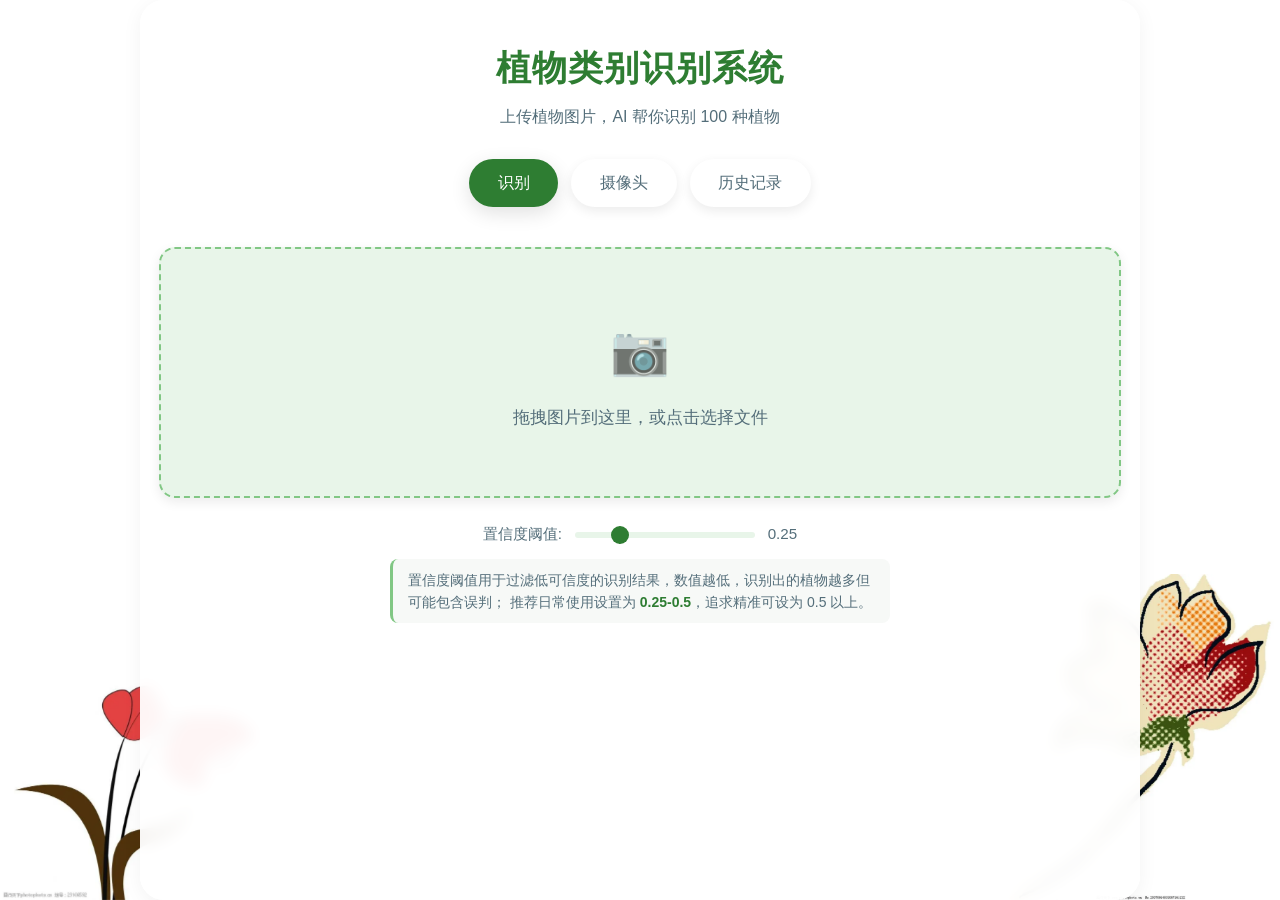
==== static/index.html @ 53c2b1ef "Add files via upload" ====
<!DOCTYPE html>
<html lang="zh-CN">
<head>
    <meta charset="UTF-8">
    <meta name="viewport" content="width=device-width, initial-scale=1.0">
    <title>植物类别识别系统</title>
    <link rel="stylesheet" href="/static/style.css">
</head>
<body>
<div class="container">
    <header>
        <h1>植物类别识别系统</h1>
        <p>上传植物图片，AI 帮你识别 100 种植物</p>
        <nav class="nav-tabs">
            <a href="#" class="tab active" data-tab="detect">识别</a>
            <a href="#" class="tab" data-tab="camera">摄像头</a>
            <a href="#" class="tab" data-tab="history">历史记录</a>
        </nav>
    </header>

    <main>
        <!-- 识别页 -->
        <div id="detectTab" class="tab-content">
            <div class="upload-section">
                <div id="dropZone" class="drop-zone">
                    <p>拖拽图片到这里，或点击选择文件</p>
                    <input type="file" id="fileInput" accept="image/*" hidden>
                </div>
                <div class="controls">
                    <label>
                        置信度阈值:
                        <input type="range" id="confSlider" min="0.05" max="0.95" step="0.05" value="0.25">
                        <span id="confValue">0.25</span>
                    </label>
                    <!-- 固定显示的置信度说明 -->
                    <p class="conf-note">
                        置信度阈值用于过滤低可信度的识别结果，数值越低，识别出的植物越多但可能包含误判；
                        推荐日常使用设置为 <strong>0.25-0.5</strong>，追求精准可设为 0.5 以上。
                    </p>
                </div>
            </div>

            <div id="resultSection" class="result-section" style="display:none;">
                <div class="image-container">
                    <img id="originalImage" class="preview-image" alt="原始图片">
                    <img id="annotatedImage" class="preview-image" alt="检测结果">
                </div>
                <div id="resultsList" class="results-list"></div>
            </div>
        </div>

        <!-- 摄像头页 -->
        <div id="cameraTab" class="tab-content" style="display:none;">
            <div class="camera-section">
                <div class="camera-view">
                    <video id="cameraVideo" autoplay playsinline></video>
                    <canvas id="cameraCanvas"></canvas>
                    <div class="camera-overlay" id="cameraOverlay"></div>
                </div>
                <div class="camera-controls">
                    <button id="cameraToggle" class="btn-primary">开启摄像头</button>
                    <label>
                        识别间隔:
                        <select id="cameraInterval">
                            <option value="1000">1 秒</option>
                            <option value="2000" selected>2 秒</option>
                            <option value="3000">3 秒</option>
                            <option value="5000">5 秒</option>
                        </select>
                    </label>
                </div>
                <div id="cameraResults" class="camera-results"></div>
            </div>
        </div>

        <!-- 历史记录页 -->
        <div id="historyTab" class="tab-content" style="display:none;">
            <div id="historyList" class="history-list"></div>
            <div id="pagination" class="pagination"></div>
        </div>
    </main>
</div>

<script src="/static/script.js"></script>
</body>
</html>
---- static/style.css ----
/* 全局重置与基础样式优化 */
* {
    margin: 0;
    padding: 0;
    box-sizing: border-box;
}

:root {
    /* 植物主题配色变量 */
    --primary: #2E7D32;
    --primary-light: #81C784;
    --primary-ultra-light: #E8F5E9;
    --secondary: #4CAF50;
    --warning: #FF9800;
    --danger: #F44336;
    --text-dark: #263238;
    --text-gray: #546E7A;
    --text-light: #90A4AE;
    --white: #FFFFFF;
    --shadow-light: 0 4px 12px rgba(0, 0, 0, 0.08);
    --shadow-medium: 0 6px 20px rgba(0, 0, 0, 0.12);
    --radius: 16px;
    --radius-sm: 8px;
    --transition: all 0.3s cubic-bezier(0.4, 0, 0.2, 1);
}

/* 核心：左右卡通植物装饰（使用你本地的PNG图片） */
body::before,
body::after {
    content: "";
    position: fixed;
    bottom: 0;
    z-index: -1;
    pointer-events: none;
    width: 280px;
    height: 400px;
    background-size: contain;
    background-repeat: no-repeat;
}

/* 左侧图片 - 你的本地PNG */
body::before {
    left: 0;
    background-image: url("/static/images/left-flower.png");
    background-position: left bottom;
}

/* 右侧图片 - 你的本地PNG */
body::after {
    right: 0;
    background-image: url("/static/images/right-flower.png");
    background-position: right bottom;
}

body {
    font-family: -apple-system, BlinkMacSystemFont, "Segoe UI", Roboto, "PingFang SC", "Hiragino Sans GB", sans-serif;
    color: var(--text-dark);
    min-height: 100vh;
    line-height: 1.6;
    background: #ffffff;
    overflow-x: hidden;
}

.container {
    max-width: 1000px;
    margin: 0 auto;
    padding: 2.5rem 1.2rem;
    background: rgba(255,255,255,0.95);
    border-radius: 24px;
    box-shadow: 0 4px 20px rgba(0,0,0,0.05);
    backdrop-filter: blur(8px);
    min-height: 100vh;
    position: relative;
    z-index: 1;
}

/* 头部样式美化 */
header {
    text-align: center;
    margin-bottom: 2.5rem;
}

header h1 {
    font-size: 2.2rem;
    font-weight: 700;
    color: var(--primary);
    margin-bottom: 0.5rem;
    letter-spacing: 1px;
}

header p {
    color: var(--text-gray);
    font-size: 1rem;
    margin-bottom: 1.8rem;
    max-width: 600px;
    margin-left: auto;
    margin-right: auto;
}

/* 导航标签美化 */
.nav-tabs {
    display: flex;
    justify-content: center;
    gap: 0.8rem;
    flex-wrap: wrap;
}

.nav-tabs .tab {
    padding: 0.7rem 1.8rem;
    border-radius: 50px;
    text-decoration: none;
    color: var(--text-gray);
    font-size: 1rem;
    font-weight: 500;
    transition: var(--transition);
    background: var(--white);
    box-shadow: var(--shadow-light);
}

.nav-tabs .tab:hover {
    background: var(--primary-ultra-light);
    color: var(--primary);
    transform: translateY(-2px);
}

.nav-tabs .tab.active {
    background: var(--primary);
    color: var(--white);
    box-shadow: var(--shadow-medium);
}

/* 上传区域美化 */
.drop-zone {
    border: 2px dashed var(--primary-light);
    border-radius: var(--radius);
    padding: 4rem 2rem;
    text-align: center;
    cursor: pointer;
    transition: var(--transition);
    background: #e8f5e9;
    box-shadow: var(--shadow-light);
    position: relative;
}

/* 上传图标伪元素 */
.drop-zone::before {
    content: "📷";
    font-size: 3rem;
    display: block;
    margin-bottom: 1rem;
    opacity: 0.6;
}

.drop-zone:hover,
.drop-zone.dragover {
    border-color: var(--primary);
    background: var(--primary-ultra-light);
    transform: translateY(-3px);
    box-shadow: var(--shadow-medium);
}

.drop-zone p {
    font-size: 1.05rem;
    color: var(--text-gray);
}

.controls {
    margin-top: 1.5rem;
    text-align: center;
}

.controls label {
    display: flex;
    align-items: center;
    justify-content: center;
    gap: 0.8rem;
    font-size: 0.95rem;
    color: var(--text-gray);
    font-weight: 500;
}

/* 滑块样式美化 */
.controls input[type="range"] {
    width: 180px;
    height: 6px;
    -webkit-appearance: none;
    background: var(--primary-ultra-light);
    border-radius: 3px;
    outline: none;
}

.controls input[type="range"]::-webkit-slider-thumb {
    -webkit-appearance: none;
    width: 18px;
    height: 18px;
    border-radius: 50%;
    background: var(--primary);
    cursor: pointer;
    transition: var(--transition);
}

.controls input[type="range"]::-webkit-slider-thumb:hover {
    transform: scale(1.2);
}

/* 核心：置信度说明文字 */
.conf-note {
    margin: 12px auto 0 !important;
    font-size: 14px !important;
    color: #546E7A !important;
    line-height: 1.6 !important;
    max-width: 500px !important;
    padding: 10px 15px !important;
    background: #f7f9f7 !important;
    border-radius: 8px !important;
    border-left: 3px solid #81C784 !important;
    text-align: left !important;
    display: block !important;
    visibility: visible !important;
}
.conf-note strong {
    color: #2E7D32 !important;
    font-weight: 600 !important;
}

/* 图片预览与结果区域 */
.image-container {
    display: grid;
    grid-template-columns: 1fr 1fr;
    gap: 1.5rem;
    margin-bottom: 2rem;
}

.preview-image {
    width: 100%;
    border-radius: var(--radius-sm);
    background: var(--white);
    box-shadow: var(--shadow-light);
    transition: var(--transition);
    object-fit: cover;
}

.preview-image:hover {
    transform: scale(1.02);
}

.results-list,
.camera-results {
    background: var(--white);
    border-radius: var(--radius);
    padding: 1.5rem;
    box-shadow: var(--shadow-light);
}

.results-list h3,
.camera-results h3 {
    margin-bottom: 1rem;
    color: var(--primary);
    font-size: 1.2rem;
    font-weight: 600;
}

.result-item {
    display: flex;
    justify-content: space-between;
    align-items: center;
    padding: 0.8rem 0;
    border-bottom: 1px solid #F0F4F8;
}

.result-item:last-child {
    border-bottom: none;
}

.result-class {
    font-weight: 600;
    font-size: 0.95rem;
}

.confidence-bar {
    display: flex;
    align-items: center;
    gap: 0.8rem;
}

.confidence-bar .bar {
    width: 120px;
    height: 10px;
    background: #F0F4F8;
    border-radius: 5px;
    overflow: hidden;
}

.confidence-bar .bar-fill {
    height: 100%;
    border-radius: 5px;
    transition: width 0.4s ease;
}

.confidence-bar .value {
    font-size: 0.85rem;
    color: var(--text-gray);
    min-width: 45px;
    text-align: right;
    font-weight: 500;
}

/* 加载与错误状态美化 */
.loading {
    text-align: center;
    padding: 2rem;
    color: var(--text-gray);
    font-size: 1rem;
}

/* 加载动画 */
.loading::after {
    content: "";
    display: block;
    width: 24px;
    height: 24px;
    margin: 0.8rem auto 0;
    border: 3px solid var(--primary-ultra-light);
    border-top: 3px solid var(--primary);
    border-radius: 50%;
    animation: spin 1s linear infinite;
}

@keyframes spin {
    0% { transform: rotate(0deg); }
    100% { transform: rotate(360deg); }
}

.error {
    text-align: center;
    padding: 1.2rem;
    color: var(--danger);
    background: #FFEBEE;
    border-radius: var(--radius-sm);
    font-weight: 500;
}

/* 历史记录样式美化 */
.history-card {
    background: var(--white);
    border-radius: var(--radius);
    padding: 1.5rem;
    margin-bottom: 1.2rem;
    box-shadow: var(--shadow-light);
    transition: var(--transition);
}

.history-card:hover {
    transform: translateY(-4px);
    box-shadow: var(--shadow-medium);
}

.history-header {
    display: flex;
    justify-content: space-between;
    align-items: center;
    margin-bottom: 1rem;
    color: var(--text-light);
    font-size: 0.85rem;
    flex-wrap: wrap;
    gap: 0.5rem;
}

.history-images {
    display: grid;
    grid-template-columns: 1fr 1fr;
    gap: 1rem;
    margin-bottom: 1rem;
}

.history-images img {
    width: 100%;
    border-radius: var(--radius-sm);
    cursor: pointer;
    transition: var(--transition);
    object-fit: cover;
}

.history-images img:hover {
    transform: scale(1.03);
}

.history-detections {
    display: flex;
    flex-wrap: wrap;
    gap: 0.6rem;
}

.detection-tag {
    padding: 0.3rem 0.8rem;
    border-radius: 50px;
    font-size: 0.8rem;
    background: var(--primary-ultra-light);
    color: var(--primary);
    font-weight: 500;
}

.detection-tag .tag-conf {
    color: var(--text-gray);
    margin-left: 0.3rem;
    font-weight: 400;
}

/* 分页样式美化 */
.pagination {
    text-align: center;
    margin-top: 2rem;
}

.pagination button {
    padding: 0.6rem 1.2rem;
    margin: 0 0.3rem;
    border: none;
    border-radius: var(--radius-sm);
    background: var(--white);
    cursor: pointer;
    font-size: 0.9rem;
    transition: var(--transition);
    box-shadow: var(--shadow-light);
}

.pagination button:hover {
    background: var(--primary-ultra-light);
    color: var(--primary);
}

.pagination button.active {
    background: var(--primary);
    color: var(--white);
}

.pagination button:disabled {
    opacity: 0.4;
    cursor: not-allowed;
}

/* 摄像头区域美化 */
.camera-section {
    text-align: center;
}

.camera-view {
    position: relative;
    width: 100%;
    max-width: 680px;
    margin: 0 auto 1.5rem;
    border-radius: var(--radius);
    overflow: hidden;
    background: #000;
    aspect-ratio: 4/3;
    box-shadow: var(--shadow-medium);
    border: 4px solid var(--white);
}

.camera-view video {
    width: 100%;
    height: 100%;
    object-fit: cover;
    display: block;
}

.camera-view canvas {
    position: absolute;
    top: 0;
    left: 0;
    width: 100%;
    height: 100%;
    pointer-events: none;
}

.camera-overlay {
    position: absolute;
    bottom: 15px;
    left: 15px;
    right: 15px;
    display: flex;
    flex-wrap: wrap;
    gap: 8px;
    pointer-events: none;
}

.camera-overlay .cam-tag {
    padding: 6px 12px;
    border-radius: 50px;
    font-size: 0.85rem;
    color: var(--white);
    background: rgba(46, 125, 50, 0.85);
    backdrop-filter: blur(6px);
    font-weight: 500;
}

.camera-controls {
    display: flex;
    align-items: center;
    justify-content: center;
    gap: 1.5rem;
    margin-bottom: 1.5rem;
    flex-wrap: wrap;
}

/* 按钮统一美化 */
.btn-primary {
    padding: 0.8rem 2rem;
    border: none;
    border-radius: 50px;
    background: var(--primary);
    color: var(--white);
    font-size: 1rem;
    font-weight: 500;
    cursor: pointer;
    transition: var(--transition);
    box-shadow: var(--shadow-light);
}

.btn-primary:hover {
    background: #388E3C;
    transform: translateY(-2px);
    box-shadow: var(--shadow-medium);
}

.btn-primary.active {
    background: var(--danger);
}

.camera-controls label {
    display: flex;
    align-items: center;
    gap: 0.6rem;
    font-size: 0.95rem;
    color: var(--text-gray);
    font-weight: 500;
}

.camera-controls select {
    padding: 0.5rem 0.8rem;
    border: 1px solid #E0E6ED;
    border-radius: var(--radius-sm);
    font-size: 0.9rem;
    background: var(--white);
    outline: none;
    transition: var(--transition);
}

.camera-controls select:focus {
    border-color: var(--primary-light);
}

.camera-status {
    color: var(--text-light);
    font-size: 0.9rem;
    text-align: center;
    padding: 0.5rem;
}

/* 响应式适配：小屏幕隐藏左右装饰 */
@media (max-width: 1200px) {
    body::before,
    body::after {
        display: none;
    }
}

/* 移动端适配 */
@media (max-width: 768px) {
    .image-container,
    .history-images {
        grid-template-columns: 1fr;
        gap: 1rem;
    }

    header h1 {
        font-size: 1.8rem;
    }

    .container {
        padding: 2rem 1rem;
    }

    .drop-zone {
        padding: 3rem 1.5rem;
    }
}
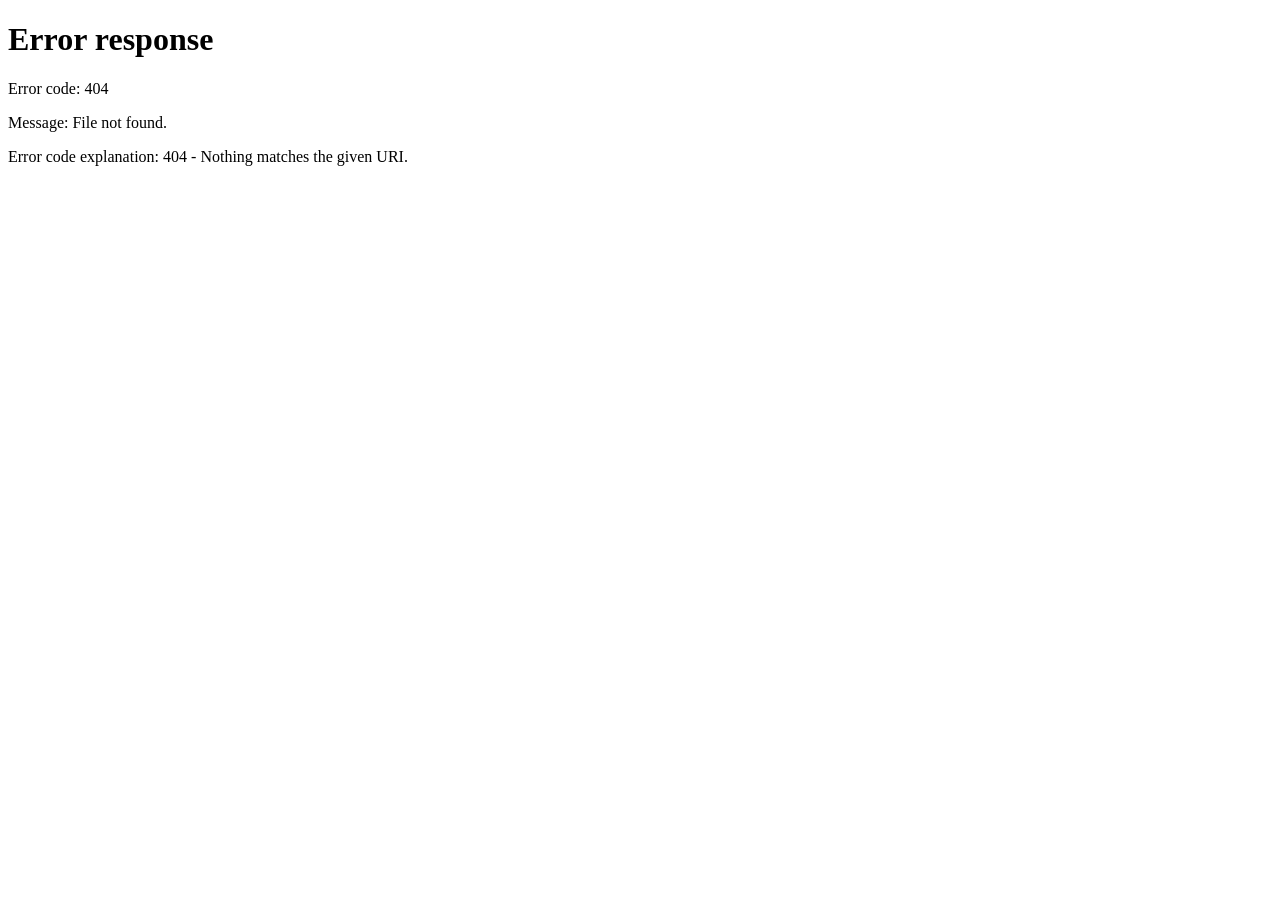
==== commit 8bcbe2f5: "Add files via upload" ====
--- a/static/index.html
+++ b/static/index.html
@@ -2,37 +2,754 @@
 <html lang="zh-CN">
 <head>
     <meta charset="UTF-8">
+    <!-- 视口适配：移动端宽度自适应，初始缩放1.0 -->
     <meta name="viewport" content="width=device-width, initial-scale=1.0">
     <title>植物类别识别系统</title>
-    <link rel="stylesheet" href="/static/style.css">
+    <style>
+        /* 全局样式重置与基础变量定义 */
+        /* 全局重置：清除默认边距、内边距，盒模型设为border-box（宽高包含边框） */
+        * {
+            margin: 0;
+            padding: 0;
+            box-sizing: border-box;
+        }
+
+        /* CSS变量：统一管理颜色、阴影、圆角、过渡动画等样式属性，便于维护 */
+        :root {
+            --primary: #2E7D32; /* 主色：深绿色 */
+            --primary-light: #81C784; /* 主色浅版 */
+            --primary-ultra-light: #E8F5E9; /* 主色超浅版 */
+            --secondary: #4CAF50; /* 次要色 */
+            --warning: #FF9800; /* 警告色 */
+            --danger: #F44336; /* 危险/错误色 */
+            --text-dark: #263238; /* 深色文本 */
+            --text-gray: #546E7A; /* 灰色文本 */
+            --text-light: #90A4AE; /* 浅色文本 */
+            --white: #FFFFFF; /* 白色 */
+            --shadow-light: 0 4px 12px rgba(0, 0, 0, 0.08); /* 轻阴影 */
+            --shadow-medium: 0 6px 20px rgba(0, 0, 0, 0.12); /* 中等阴影 */
+            --radius: 16px; /* 大圆角 */
+            --radius-sm: 8px; /* 小圆角 */
+            --transition: all 0.3s cubic-bezier(0.4, 0, 0.2, 1); /* 通用过渡动画 */
+        }
+
+        /* 页面主体样式 */
+        /* 页面基础样式：字体、颜色、最小高度、行高，背景图全屏固定 */
+        body {
+            font-family: -apple-system, BlinkMacSystemFont, "Segoe UI", Roboto, "PingFang SC", "Hiragino Sans GB", sans-serif; /* 适配多系统的无衬线字体 */
+            color: var(--text-dark);
+            min-height: 100vh; /* 最小高度占满视口 */
+            line-height: 1.6; /* 行高优化阅读体验 */
+            background: url("/static/background.png") no-repeat center center fixed; /* 背景图居中、固定、不重复 */
+            background-size: cover; /* 背景图覆盖整个容器 */
+            overflow-x: hidden; /* 隐藏水平滚动条 */
+        }
+
+        /* 主容器：最大宽度限制、居中、半透明背景、圆角、阴影、模糊效果 */
+        .container {
+            max-width: 1000px;
+            margin: 0 auto; /* 水平居中 */
+            padding: 2.5rem 1.2rem; /* 内边距 */
+            background: rgba(255,255,255,0.95); /* 白色半透明 */
+            border-radius: 24px;
+            box-shadow: 0 4px 20px rgba(0,0,0,0.05); /* 轻微阴影 */
+            backdrop-filter: blur(8px); /* 背景模糊（毛玻璃效果） */
+            min-height: 100vh;
+            position: relative;
+            z-index: 1; /* 层级高于背景 */
+        }
+
+        /* 头部样式 */
+        header {
+            text-align: center; /* 内容居中 */
+            margin-bottom: 2.5rem; /* 底部外边距 */
+        }
+
+        /* 标题样式：字号、加粗、主色、字间距 */
+        header h1 {
+            font-size: 2.2rem;
+            font-weight: 700;
+            color: var(--primary);
+            margin-bottom: 0.5rem;
+            letter-spacing: 1px; /* 字间距优化 */
+        }
+
+        /* 副标题/描述文本：灰色、最大宽度、居中 */
+        header p {
+            color: var(--text-gray);
+            font-size: 1rem;
+            margin-bottom: 1.8rem;
+            max-width: 600px; /* 限制宽度避免换行过长 */
+            margin-left: auto;
+            margin-right: auto;
+        }
+
+        /* 导航标签栏 */
+        /* 标签容器：弹性布局、居中、换行、间距 */
+        .nav-tabs {
+            display: flex;
+            justify-content: center;
+            gap: 0.8rem; /* 标签间距 */
+            flex-wrap: wrap; /* 移动端自动换行 */
+            align-items: center;
+        }
+
+        /* 单个标签样式：内边距、圆角、无下划线、阴影、鼠标指针 */
+        .nav-tabs .tab {
+            padding: 0.7rem 1.8rem;
+            border-radius: 50px; /* 圆形标签 */
+            text-decoration: none;
+            color: var(--text-gray);
+            font-size: 1rem;
+            font-weight: 500;
+            transition: var(--transition); /* 应用通用过渡动画 */
+            background: var(--white);
+            box-shadow: var(--shadow-light);
+            cursor: pointer; /* 鼠标悬停变指针 */
+            border: none; /* 清除默认边框 */
+        }
+
+        /* 标签悬停效果：浅绿背景、主色文字、轻微上移 */
+        .nav-tabs .tab:hover {
+            background: var(--primary-ultra-light);
+            color: var(--primary);
+            transform: translateY(-2px); /* 向上偏移2px */
+        }
+
+        /* 激活态标签：深绿背景、白色文字、更强阴影 */
+        .nav-tabs .tab.active {
+            background: var(--primary);
+            color: var(--white);
+            box-shadow: var(--shadow-medium);
+        }
+
+        /* 退出登录按钮：左间距、强制红色文字 */
+        #logoutBtn {
+            margin-left: 20px;
+            color: var(--danger) !important;
+        }
+
+        /* 图片上传区域 */
+        /* 拖拽上传区域：虚线边框、圆角、内边距、居中、过渡、浅绿背景 */
+        .drop-zone {
+            border: 2px dashed var(--primary-light); /* 虚线边框 */
+            border-radius: var(--radius);
+            padding: 4rem 2rem;
+            text-align: center;
+            cursor: pointer;
+            transition: var(--transition);
+            background: #e8f5e9;
+            box-shadow: var(--shadow-light);
+            position: relative;
+        }
+
+        /* 上传区域前置图标：相机emoji、大号字体、底部间距、半透明 */
+        .drop-zone::before {
+            content: "📷";
+            font-size: 3rem;
+            display: block;
+            margin-bottom: 1rem;
+            opacity: 0.6;
+        }
+
+        /* 悬停/拖拽中状态：边框变深绿、背景更浅、上移、阴影增强 */
+        .drop-zone:hover,
+        .drop-zone.dragover {
+            border-color: var(--primary);
+            background: var(--primary-ultra-light);
+            transform: translateY(-3px);
+            box-shadow: var(--shadow-medium);
+        }
+
+        /* 上传区域提示文本：字号、灰色 */
+        .drop-zone p {
+            font-size: 1.05rem;
+            color: var(--text-gray);
+        }
+
+        /* 控制区域（滑块、科普卡片）：上间距、居中 */
+        .controls {
+            margin-top: 1.5rem;
+            text-align: center;
+        }
+
+        /* 滑块标签：弹性布局、居中、间距、字号、灰色、加粗 */
+        .controls label {
+            display: flex;
+            align-items: center;
+            justify-content: center;
+            gap: 0.8rem;
+            font-size: 0.95rem;
+            color: var(--text-gray);
+            font-weight: 500;
+        }
+
+        /* 置信度滑块样式 */
+        /* 滑块基础样式：宽度、高度、清除默认样式、浅绿背景、圆角 */
+        .controls input[type="range"] {
+            width: 180px;
+            height: 6px;
+            -webkit-appearance: none; /* 清除webkit默认样式 */
+            background: var(--primary-ultra-light);
+            border-radius: 3px;
+            outline: none; /* 清除聚焦轮廓 */
+        }
+
+        /* 滑块拇指（拖动按钮）：圆形、深绿背景、过渡、指针 */
+        .controls input[type="range"]::-webkit-slider-thumb {
+            -webkit-appearance: none;
+            width: 18px;
+            height: 18px;
+            border-radius: 50%; /* 圆形 */
+            background: var(--primary);
+            cursor: pointer;
+            transition: var(--transition);
+        }
+
+        /* 滑块拇指悬停：放大1.2倍 */
+        .controls input[type="range"]::-webkit-slider-thumb:hover {
+            transform: scale(1.2);
+        }
+
+        /* 置信度说明文本 */
+        /* 说明文本容器：居中、字号、颜色、行高、最大宽度、内边距、浅绿背景、圆角、左侧边框 */
+        .conf-note {
+            margin: 12px auto 0;
+            font-size: 14px;
+            color: #546E7A;
+            line-height: 1.6;
+            max-width: 500px;
+            padding: 10px 15px;
+            background: #f7f9f7;
+            border-radius: 8px;
+            border-left: 3px solid #81C784; /* 左侧绿色竖线 */
+            text-align: left;
+        }
+        /* 说明文本中的加粗部分：深绿、加粗 */
+        .conf-note strong {
+            color: #2E7D32;
+            font-weight: 600;
+        }
+
+        /* 图片预览与识别结果区域 */
+        /* 图片容器：网格布局（两列）、间距、底部外边距 */
+        .image-container {
+            display: grid;
+            grid-template-columns: 1fr 1fr; /* 两列等宽 */
+            gap: 1.5rem; /* 列间距 */
+            margin-bottom: 2rem;
+        }
+
+        /* 预览图片：宽度100%、圆角、白色背景、阴影、过渡、对象适配 */
+        .preview-image {
+            width: 100%;
+            border-radius: var(--radius-sm);
+            background: var(--white);
+            box-shadow: var(--shadow-light);
+            transition: var(--transition);
+            object-fit: cover; /* 保持比例覆盖容器 */
+        }
+
+        /* 预览图片悬停：轻微放大 */
+        .preview-image:hover {
+            transform: scale(1.02);
+        }
+
+        /* 结果列表容器：白色背景、圆角、内边距、阴影 */
+        .results-list,
+        .camera-results {
+            background: var(--white);
+            border-radius: var(--radius);
+            padding: 1.5rem;
+            box-shadow: var(--shadow-light);
+        }
+
+        /* 结果列表标题：底部间距、主色、字号、加粗 */
+        .results-list h3,
+        .camera-results h3 {
+            margin-bottom: 1rem;
+            color: var(--primary);
+            font-size: 1.2rem;
+            font-weight: 600;
+        }
+
+        /* 单个结果项：弹性布局、两端对齐、居中、内边距、底部边框 */
+        .result-item {
+            display: flex;
+            justify-content: space-between;
+            align-items: center;
+            padding: 0.8rem 0;
+            border-bottom: 1px solid #F0F4F8; /* 浅灰分隔线 */
+        }
+
+        /* 最后一个结果项：清除底部边框 */
+        .result-item:last-child {
+            border-bottom: none;
+        }
+
+        /* 结果类别文本：加粗、字号 */
+        .result-class {
+            font-weight: 600;
+            font-size: 0.95rem;
+        }
+
+        /* 置信度进度条容器：弹性布局、居中、间距 */
+        .confidence-bar {
+            display: flex;
+            align-items: center;
+            gap: 0.8rem;
+        }
+
+        /* 进度条背景：宽度、高度、浅灰背景、圆角、溢出隐藏 */
+        .confidence-bar .bar {
+            width: 120px;
+            height: 10px;
+            background: #F0F4F8;
+            border-radius: 5px;
+            overflow: hidden; /* 隐藏超出部分 */
+        }
+
+        /* 进度条填充部分：高度100%、圆角、宽度过渡 */
+        .confidence-bar .bar-fill {
+            height: 100%;
+            border-radius: 5px;
+            transition: width 0.4s ease; /* 宽度变化动画 */
+        }
+
+        /* 置信度数值：字号、灰色、最小宽度、右对齐、加粗 */
+        .confidence-bar .value {
+            font-size: 0.85rem;
+            color: var(--text-gray);
+            min-width: 45px;
+            text-align: right;
+            font-weight: 500;
+        }
+
+        /* 加载/错误提示样式 */
+        /* 加载提示：居中、内边距、灰色、字号 */
+        .loading {
+            text-align: center;
+            padding: 2rem;
+            color: var(--text-gray);
+            font-size: 1rem;
+        }
+
+        /* 加载动画：圆形旋转边框 */
+        .loading::after {
+            content: "";
+            display: block;
+            width: 24px;
+            height: 24px;
+            margin: 0.8rem auto 0;
+            border: 3px solid var(--primary-ultra-light); /* 浅绿边框 */
+            border-top: 3px solid var(--primary); /* 深绿上边框（旋转时显效果） */
+            border-radius: 50%; /* 圆形 */
+            animation: spin 1s linear infinite; /* 旋转动画 */
+        }
+
+        /* 旋转动画关键帧：0-360度旋转 */
+        @keyframes spin {
+            0% { transform: rotate(0deg); }
+            100% { transform: rotate(360deg); }
+        }
+
+        /* 错误提示：居中、内边距、红色、浅红背景、圆角、加粗 */
+        .error {
+            text-align: center;
+            padding: 1.2rem;
+            color: var(--danger);
+            background: #FFEBEE;
+            border-radius: var(--radius-sm);
+            font-weight: 500;
+        }
+
+        /* 历史记录卡片样式 */
+        /* 历史卡片：白色背景、圆角、内边距、底部间距、阴影、过渡 */
+        .history-card {
+            background: var(--white);
+            border-radius: var(--radius);
+            padding: 1.5rem;
+            margin-bottom: 1.2rem;
+            box-shadow: var(--shadow-light);
+            transition: var(--transition);
+        }
+
+        /* 历史卡片悬停：上移、阴影增强 */
+        .history-card:hover {
+            transform: translateY(-4px);
+            box-shadow: var(--shadow-medium);
+        }
+
+        /* 历史卡片头部：弹性布局、两端对齐、居中、底部间距、浅灰文字、小字号、换行、间距 */
+        .history-header {
+            display: flex;
+            justify-content: space-between;
+            align-items: center;
+            margin-bottom: 1rem;
+            color: var(--text-light);
+            font-size: 0.85rem;
+            flex-wrap: wrap;
+            gap: 0.5rem;
+        }
+
+        /* 历史图片容器：网格布局（两列）、间距、底部间距 */
+        .history-images {
+            display: grid;
+            grid-template-columns: 1fr 1fr;
+            gap: 1rem;
+            margin-bottom: 1rem;
+        }
+
+        /* 历史图片：宽度100%、圆角、指针、过渡、对象适配 */
+        .history-images img {
+            width: 100%;
+            border-radius: var(--radius-sm);
+            cursor: pointer;
+            transition: var(--transition);
+            object-fit: cover;
+        }
+
+        /* 历史图片悬停：轻微放大 */
+        .history-images img:hover {
+            transform: scale(1.03);
+        }
+
+        /* 检测标签容器：弹性布局、换行、间距 */
+        .history-detections {
+            display: flex;
+            flex-wrap: wrap;
+            gap: 0.6rem;
+        }
+
+        /* 检测标签：内边距、圆角、小字号、浅绿背景、主色文字、加粗 */
+        .detection-tag {
+            padding: 0.3rem 0.8rem;
+            border-radius: 50px;
+            font-size: 0.8rem;
+            background: var(--primary-ultra-light);
+            color: var(--primary);
+            font-weight: 500;
+        }
+
+        /* 标签内置信度：灰色、左间距、常规字重 */
+        .detection-tag .tag-conf {
+            color: var(--text-gray);
+            margin-left: 0.3rem;
+            font-weight: 400;
+        }
+
+        /* 分页样式 */
+        /* 分页容器：居中、上间距 */
+        .pagination {
+            text-align: center;
+            margin-top: 2rem;
+        }
+
+        /* 分页按钮：内边距、间距、无边框、圆角、白色背景、指针、字号、过渡、阴影 */
+        .pagination button {
+            padding: 0.6rem 1.2rem;
+            margin: 0 0.3rem;
+            border: none;
+            border-radius: var(--radius-sm);
+            background: var(--white);
+            cursor: pointer;
+            font-size: 0.9rem;
+            transition: var(--transition);
+            box-shadow: var(--shadow-light);
+        }
+
+        /* 分页按钮悬停：浅绿背景、主色文字 */
+        .pagination button:hover {
+            background: var(--primary-ultra-light);
+            color: var(--primary);
+        }
+
+        /* 激活态分页按钮：深绿背景、白色文字 */
+        .pagination button.active {
+            background: var(--primary);
+            color: var(--white);
+        }
+
+        /* 禁用态分页按钮：半透明、禁止指针 */
+        .pagination button:disabled {
+            opacity: 0.4;
+            cursor: not-allowed;
+        }
+
+        /* 摄像头识别区域样式 */
+        /* 摄像头区域：居中 */
+        .camera-section {
+            text-align: center;
+        }
+
+        /* 摄像头视图容器：相对定位、宽度100%、最大宽度、居中、底部间距、圆角、溢出隐藏、黑色背景、宽高比、阴影、白色边框 */
+        .camera-view {
+            position: relative;
+            width: 100%;
+            max-width: 680px;
+            margin: 0 auto 1.5rem;
+            border-radius: var(--radius);
+            overflow: hidden;
+            background: #000;
+            aspect-ratio: 4/3; /* 固定宽高比 */
+            box-shadow: var(--shadow-medium);
+            border: 4px solid var(--white);
+        }
+
+        /* 摄像头视频：宽度100%、高度100%、对象适配、块级显示 */
+        .camera-view video {
+            width: 100%;
+            height: 100%;
+            object-fit: cover;
+            display: block;
+        }
+
+        /* 摄像头画布（绘制检测框）：绝对定位、覆盖整个视图、无指针事件（不遮挡点击） */
+        .camera-view canvas {
+            position: absolute;
+            top: 0;
+            left: 0;
+            width: 100%;
+            height: 100%;
+            pointer-events: none;
+        }
+
+        /* 摄像头覆盖层（显示检测标签）：绝对定位、底部、左右内边距、弹性布局、换行、间距、无指针事件 */
+        .camera-overlay {
+            position: absolute;
+            bottom: 15px;
+            left: 15px;
+            right: 15px;
+            display: flex;
+            flex-wrap: wrap;
+            gap: 8px;
+            pointer-events: none;
+        }
+
+        /* 摄像头标签：内边距、圆角、小字号、白色文字、半透明深绿背景、模糊、加粗 */
+        .camera-overlay .cam-tag {
+            padding: 6px 12px;
+            border-radius: 50px;
+            font-size: 0.85rem;
+            color: var(--white);
+            background: rgba(46, 125, 50, 0.85);
+            backdrop-filter: blur(6px);
+            font-weight: 500;
+        }
+
+        /* 摄像头控制按钮容器：弹性布局、居中、间距、底部间距、换行 */
+        .camera-controls {
+            display: flex;
+            align-items: center;
+            justify-content: center;
+            gap: 1.5rem;
+            margin-bottom: 1.5rem;
+            flex-wrap: wrap;
+        }
+
+        /* 主按钮样式：内边距、无边框、圆角、深绿背景、白色文字、字号、加粗、指针、过渡、阴影 */
+        .btn-primary {
+            padding: 0.8rem 2rem;
+            border: none;
+            border-radius: 50px;
+            background: var(--primary);
+            color: var(--white);
+            font-size: 1rem;
+            font-weight: 500;
+            cursor: pointer;
+            transition: var(--transition);
+            box-shadow: var(--shadow-light);
+        }
+
+        /* 主按钮悬停：深绿加深、上移、阴影增强 */
+        .btn-primary:hover {
+            background: #388E3C;
+            transform: translateY(-2px);
+            box-shadow: var(--shadow-medium);
+        }
+
+        /* 主按钮激活态（摄像头开启）：红色背景 */
+        .btn-primary.active {
+            background: var(--danger);
+        }
+
+        /* 摄像头控制标签：弹性布局、居中、间距、字号、灰色、加粗 */
+        .camera-controls label {
+            display: flex;
+            align-items: center;
+            gap: 0.6rem;
+            font-size: 0.95rem;
+            color: var(--text-gray);
+            font-weight: 500;
+        }
+
+        /* 摄像头间隔选择框：内边距、边框、圆角、字号、白色背景、清除轮廓、过渡 */
+        .camera-controls select {
+            padding: 0.5rem 0.8rem;
+            border: 1px solid #E0E6ED;
+            border-radius: var(--radius-sm);
+            font-size: 0.9rem;
+            background: var(--white);
+            outline: none;
+            transition: var(--transition);
+        }
+
+        /* 选择框聚焦：边框变浅绿 */
+        .camera-controls select:focus {
+            border-color: var(--primary-light);
+        }
+
+        /* 摄像头状态文本：浅灰、小字号、居中、内边距 */
+        .camera-status {
+            color: var(--text-light);
+            font-size: 0.9rem;
+            text-align: center;
+            padding: 0.5rem;
+        }
+
+        /* 移动端适配 */
+        @media (max-width: 768px) {
+            /* 图片容器、历史图片容器：单列布局、间距减小 */
+            .image-container,
+            .history-images {
+                grid-template-columns: 1fr;
+                gap: 1rem;
+            }
+            /* 标题字号减小 */
+            header h1 {
+                font-size: 1.8rem;
+            }
+            /* 主容器内边距减小 */
+            .container {
+                padding: 2rem 1rem;
+            }
+            /* 上传区域内边距减小 */
+            .drop-zone {
+                padding: 3rem 1.5rem;
+            }
+        }
+
+        /* 科普卡片样式 */
+        /* 科普卡片：上间距、浅绿背景、边框、圆角、内边距、阴影、淡入动画 */
+        .knowledge-box {
+            margin-top: 20px;
+            background: #f9fdfa;
+            border: 1px solid #d1e7dd;
+            border-radius: 8px;
+            padding: 15px;
+            box-shadow: 0 2px 4px rgba(0,0,0,0.05);
+            animation: fadeIn 0.5s ease;
+        }
+
+        /* 科普卡片头部：弹性布局、居中、两端对齐、底部间距、底部边框、下内边距 */
+        .knowledge-header {
+            display: flex;
+            align-items: center;
+            justify-content: space-between;
+            margin-bottom: 10px;
+            border-bottom: 1px solid #e9ecef;
+            padding-bottom: 8px;
+        }
+
+        /* 科普卡片标题：无外边距、字号、深灰文字、弹性布局、居中、间距 */
+        .knowledge-header h3 {
+            margin: 0;
+            font-size: 16px;
+            color: #2c3e50;
+            display: flex;
+            align-items: center;
+            gap: 8px;
+        }
+
+        /* 科普图标：字号 */
+        .knowledge-icon {
+            font-size: 20px;
+        }
+
+        /* 关闭按钮：无背景、无边框、字号、指针、灰色、行高1 */
+        .close-btn {
+            background: none;
+            border: none;
+            font-size: 20px;
+            cursor: pointer;
+            color: #6c757d;
+            line-height: 1;
+        }
+
+        /* 关闭按钮悬停：红色 */
+        .close-btn:hover {
+            color: #dc3545;
+        }
+
+        /* 科普内容：字号、行高、灰色、保留换行符 */
+        .knowledge-content {
+            font-size: 14px;
+            line-height: 1.6;
+            color: #495057;
+            white-space: pre-wrap; /* 保留后端返回的换行 */
+        }
+
+        /* 加载文本：灰色、斜体 */
+        .loading-text {
+            color: #6c757d;
+            font-style: italic;
+        }
+
+        /* 淡入动画：从透明、下移10px到不透明、原位 */
+        @keyframes fadeIn {
+            from { opacity: 0; transform: translateY(10px); }
+            to { opacity: 1; transform: translateY(0); }
+        }
+    </style>
 </head>
 <body>
 <div class="container">
+    <!-- 页面头部：标题、描述、导航标签 -->
     <header>
         <h1>植物类别识别系统</h1>
         <p>上传植物图片，AI 帮你识别 100 种植物</p>
+        <!-- 导航标签栏：识别、摄像头、历史记录、退出登录 -->
         <nav class="nav-tabs">
-            <a href="#" class="tab active" data-tab="detect">识别</a>
-            <a href="#" class="tab" data-tab="camera">摄像头</a>
-            <a href="#" class="tab" data-tab="history">历史记录</a>
+            <button class="tab active" data-tab="detect">识别</button>
+            <button class="tab" data-tab="camera">摄像头</button>
+            <button class="tab" data-tab="history">历史记录</button>
+            <button class="tab" id="logoutBtn">退出登录</button>
         </nav>
     </header>
 
+    <!-- 主内容区域 -->
     <main>
-        <!-- 识别页 -->
+        <!-- 图片识别 Tab 面板（默认显示） -->
         <div id="detectTab" class="tab-content">
             <div class="upload-section">
+                <!-- 拖拽上传区域 -->
                 <div id="dropZone" class="drop-zone">
                     <p>拖拽图片到这里，或点击选择文件</p>
+                    <!-- 隐藏的文件选择输入框 -->
                     <input type="file" id="fileInput" accept="image/*" hidden>
                 </div>
+                <!-- 控制区域：置信度滑块、科普卡片、说明文本 -->
                 <div class="controls">
+                    <!-- AI科普卡片（默认隐藏） -->
+                    <div id="aiKnowledgeBox" class="knowledge-box" style="display: none;">
+                        <div class="knowledge-header">
+                            <span class="knowledge-icon">🌿</span>
+                            <h3>AI 植物百科</h3>
+                            <!-- 关闭科普卡片按钮 -->
+                            <button onclick="closeKnowledge()" class="close-btn">×</button>
+                        </div>
+                        <!-- 科普内容展示区 -->
+                        <div id="knowledgeContent" class="knowledge-content">
+                            <p class="loading-text">正在生成科普知识...</p>
+                        </div>
+                    </div>
+                    <!-- 置信度阈值滑块 -->
                     <label>
                         置信度阈值:
                         <input type="range" id="confSlider" min="0.05" max="0.95" step="0.05" value="0.25">
                         <span id="confValue">0.25</span>
                     </label>
-                    <!-- 固定显示的置信度说明 -->
+                    <!-- 置信度说明文本 -->
                     <p class="conf-note">
                         置信度阈值用于过滤低可信度的识别结果，数值越低，识别出的植物越多但可能包含误判；
                         推荐日常使用设置为 <strong>0.25-0.5</strong>，追求精准可设为 0.5 以上。
@@ -40,23 +757,28 @@
                 </div>
             </div>
 
+            <!-- 识别结果展示区域（默认隐藏） -->
             <div id="resultSection" class="result-section" style="display:none;">
+                <!-- 原图+标注图预览 -->
                 <div class="image-container">
                     <img id="originalImage" class="preview-image" alt="原始图片">
                     <img id="annotatedImage" class="preview-image" alt="检测结果">
                 </div>
+                <!-- 识别结果列表 -->
                 <div id="resultsList" class="results-list"></div>
             </div>
         </div>
 
-        <!-- 摄像头页 -->
+        <!-- 摄像头识别 Tab 面板（默认隐藏） -->
         <div id="cameraTab" class="tab-content" style="display:none;">
             <div class="camera-section">
+                <!-- 摄像头视图容器：视频+画布+覆盖层 -->
                 <div class="camera-view">
                     <video id="cameraVideo" autoplay playsinline></video>
                     <canvas id="cameraCanvas"></canvas>
                     <div class="camera-overlay" id="cameraOverlay"></div>
                 </div>
+                <!-- 摄像头控制区：开启/关闭按钮、识别间隔选择 -->
                 <div class="camera-controls">
                     <button id="cameraToggle" class="btn-primary">开启摄像头</button>
                     <label>
@@ -69,18 +791,465 @@
                         </select>
                     </label>
                 </div>
+                <!-- 摄像头识别结果展示 -->
                 <div id="cameraResults" class="camera-results"></div>
             </div>
         </div>
 
-        <!-- 历史记录页 -->
+        <!-- 历史记录 Tab 面板（默认隐藏） -->
         <div id="historyTab" class="tab-content" style="display:none;">
+            <!-- 历史记录列表 -->
             <div id="historyList" class="history-list"></div>
+            <!-- 分页控件 -->
             <div id="pagination" class="pagination"></div>
         </div>
     </main>
 </div>
 
-<script src="/static/script.js"></script>
+<script>
+    // 全局认证与路由校验
+    // 从本地存储获取登录token
+    const token = localStorage.getItem("token");
+    // 未登录则跳转到登录页
+    if (!token) {
+        window.location.href = "/login";
+    }
+    // 统一请求头：携带Token用于后端鉴权
+    const AUTH_HEADER = {
+        "Authorization": `Bearer ${token}`
+    };
+
+    // DOM 元素获取 
+    // 图片上传相关
+    const dropZone = document.getElementById('dropZone'); // 拖拽上传区域
+    const fileInput = document.getElementById('fileInput'); // 文件选择框
+    const confSlider = document.getElementById('confSlider'); // 置信度滑块
+    const confValue = document.getElementById('confValue'); // 置信度数值显示
+    const resultSection = document.getElementById('resultSection'); // 结果展示区
+    const originalImage = document.getElementById('originalImage'); // 原图预览
+    const annotatedImage = document.getElementById('annotatedImage'); // 标注图预览
+    const resultsList = document.getElementById('resultsList'); // 识别结果列表
+    const logoutBtn = document.getElementById('logoutBtn'); // 退出登录按钮
+
+    // 摄像头相关
+    const cameraVideo = document.getElementById('cameraVideo'); // 摄像头视频
+    const cameraCanvas = document.getElementById('cameraCanvas'); // 绘制检测框的画布
+    const cameraOverlay = document.getElementById('cameraOverlay'); // 摄像头标签覆盖层
+    const cameraToggle = document.getElementById('cameraToggle'); // 摄像头开关按钮
+    const cameraIntervalSelect = document.getElementById('cameraInterval'); // 识别间隔选择框
+    const cameraResults = document.getElementById('cameraResults'); // 摄像头结果展示
+    // AI科普相关
+    const aiKnowledgeBox = document.getElementById('aiKnowledgeBox'); // 科普卡片
+    const knowledgeContent = document.getElementById('knowledgeContent'); // 科普内容
+
+    // 退出登录
+    logoutBtn.addEventListener('click', async () => {
+        // 调用退出登录接口
+        await fetch("/api/user/logout", {
+            method: "POST",
+            headers: AUTH_HEADER
+        });
+        // 清除本地Token
+        localStorage.removeItem("token");
+        // 跳转到登录页
+        window.location.href = "/login";
+    });
+
+    // Tab 切换
+    document.querySelectorAll('.nav-tabs .tab').forEach(tab => {
+        tab.addEventListener('click', (e) => {
+            // 清除所有标签的激活态
+            document.querySelectorAll('.nav-tabs .tab').forEach(t => t.classList.remove('active'));
+            // 给当前点击标签添加激活态
+            tab.classList.add('active');
+            // 隐藏所有Tab面板
+            document.querySelectorAll('.tab-content').forEach(c => c.style.display = 'none');
+            // 显示当前点击标签对应的面板
+            const target = tab.dataset.tab;
+            if(target) document.getElementById(target + 'Tab').style.display = 'block';
+            // 如果是历史记录Tab，加载第一页数据
+            if (target === 'history') loadHistory(1);
+        });
+    });
+
+    // 置信度滑块
+    confSlider.addEventListener('input', () => {
+        // 实时更新滑块数值显示
+        confValue.textContent = confSlider.value;
+    });
+
+    // 图片上传/拖拽
+    // 点击上传区域触发文件选择框
+    dropZone.addEventListener('click', () => fileInput.click());
+    // 文件选择框变化时处理文件
+    fileInput.addEventListener('change', (e) => {
+        if (e.target.files[0]) handleFile(e.target.files[0]);
+    });
+    // 拖拽进入上传区域：添加dragover类
+    dropZone.addEventListener('dragover', (e) => {
+        e.preventDefault(); // 阻止默认行为（否则无法drop）
+        dropZone.classList.add('dragover');
+    });
+    // 拖拽离开上传区域：移除dragover类
+    dropZone.addEventListener('dragleave', () => {
+        dropZone.classList.remove('dragover');
+    });
+    // 拖拽放下：处理文件
+    dropZone.addEventListener('drop', (e) => {
+        e.preventDefault();
+        dropZone.classList.remove('dragover');
+        if (e.dataTransfer.files[0]) handleFile(e.dataTransfer.files[0]);
+    });
+
+    // 图片识别核心
+    async function handleFile(file) {
+        // 校验文件类型：仅允许图片
+        if (!file.type.startsWith('image/')) {
+            alert('请选择图片文件');
+            return;
+        }
+        // 本地预览原图：通过FileReader转为DataURL
+        const reader = new FileReader();
+        reader.onload = (e) => { originalImage.src = e.target.result; };
+        reader.readAsDataURL(file);
+
+        // 显示结果区域，清空旧结果
+        resultSection.style.display = 'block';
+        resultsList.innerHTML = '<div class="loading">识别中...</div>';
+        annotatedImage.src = ''; // 清空标注图
+
+        // 构造表单数据（用于上传文件）
+        const formData = new FormData();
+        formData.append('file', file);
+        const conf = confSlider.value; // 获取当前置信度阈值
+
+        try {
+            // 调用识别接口：携带文件和置信度参数
+            const resp = await fetch(`/api/predict?conf=${conf}`, {
+                method: 'POST',
+                headers: AUTH_HEADER, // 携带登录Token
+                body: formData
+            });
+            const data = await resp.json();
+
+            // 接口返回非200则抛出错误
+            if (!resp.ok) throw new Error(data.detail || "请求失败");
+
+            // 显示标注图
+            annotatedImage.src = data.annotated_image;
+            // 渲染识别结果（并触发AI科普）
+            renderResult(data.detections);
+        } catch (err) {
+            // 渲染错误提示
+            resultsList.innerHTML = `<div class="error">错误: ${err.message}</div>`;
+        }
+    }
+
+    // 渲染识别结果并触发 AI 科普
+    function renderResult(detections) {
+        // 如果没有检测到植物：隐藏科普卡片，显示提示
+        if (detections.length === 0) {
+            resultsList.innerHTML = '<p style="text-align:center;color:#999;padding:1rem;">未检测到植物</p>';
+            aiKnowledgeBox.style.display = 'none';
+            return;
+        }
+
+        // 渲染识别结果列表
+        let html = '<h3>检测结果</h3>';
+        detections.forEach((det, i) => {
+            // 计算百分比，根据置信度设置进度条颜色（高-绿、中-橙、低-红）
+            const pct = Math.round(det.confidence * 100);
+            const color = pct >= 70 ? '#4caf50' : pct >= 40 ? '#ff9800' : '#f44336';
+            // 拼接单个结果项HTML
+            html += `
+            <div class="result-item">
+                <span class="result-class">${i + 1}. ${det.class}</span>
+                <div class="confidence-bar">
+                    <div class="bar">
+                        <div class="bar-fill" style="width:${pct}%;background:${color}"></div>
+                    </div>
+                    <span class="value">${pct}%</span>
+                </div>
+            </div>`;
+        });
+        resultsList.innerHTML = html;
+
+        // 触发AI科普：取置信度最高的植物名称 
+        const topFlower = detections[0].class;
+        fetchPlantKnowledge(topFlower);
+    }
+
+    // 历史记录加载
+    async function loadHistory(page) {
+        const historyList = document.getElementById('historyList');
+        const pagination = document.getElementById('pagination');
+        // 显示加载状态
+        historyList.innerHTML = '<div class="loading">加载中...</div>';
+        pagination.innerHTML = ''; // 清空分页
+        const limit = 10; // 每页10条记录
+
+        try {
+            // 调用历史记录接口：携带分页参数
+            const resp = await fetch(`/api/history?page=${page}&limit=${limit}`, {
+                method: "GET",
+                headers: AUTH_HEADER
+            });
+            const data = await resp.json();
+
+            // 无记录时显示提示
+            if (data.records.length === 0) {
+                historyList.innerHTML = '<p style="text-align:center;color:#999;padding:2rem;">暂无记录</p>';
+                return;
+            }
+
+            // 渲染历史记录卡片
+            let html = '';
+            data.records.forEach(r => {
+                // 拼接检测标签
+                const tags = r.detections.map(d =>
+                    `<span class="detection-tag">${d.class}<span class="tag-conf">${Math.round(d.confidence * 100)}%</span></span>`
+                ).join('');
+                // 拼接历史卡片HTML
+                html += `
+                    <div class="history-card">
+                        <div class="history-header">
+                            <span>#${r.id}</span>
+                            <span>${r.created_at}</span>
+                        </div>
+                        <div class="history-images">
+                            <img src="${r.original_image}" alt="原图" loading="lazy">
+                            ${r.annotated_image ? `<img src="${r.annotated_image}" alt="标注" loading="lazy">` : ''}
+                        </div>
+                        <div class="history-detections">${tags}</div>
+                    </div>`;
+            });
+            historyList.innerHTML = html;
+
+            // 渲染分页控件
+            const totalPages = Math.ceil(data.total / data.limit);
+            if (totalPages > 1) {
+                // 上一页按钮（禁用第一页）
+                let pHtml = `<button ${page <= 1 ? 'disabled' : ''} onclick="loadHistory(${page - 1})">上一页</button>`;
+                // 页码按钮
+                for (let i = 1; i <= totalPages; i++) {
+                    pHtml += `<button class="${i === page ? 'active' : ''}" onclick="loadHistory(${i})">${i}</button>`;
+                }
+                // 下一页按钮（禁用最后一页）
+                pHtml += `<button ${page >= totalPages ? 'disabled' : ''} onclick="loadHistory(${page + 1})">下一页</button>`;
+                pagination.innerHTML = pHtml;
+            }
+        } catch (err) {
+            // 渲染加载失败提示
+            historyList.innerHTML = `<div class="error">加载失败: ${err.message}</div>`;
+        }
+    }
+
+    // 摄像头识别
+    let cameraStream = null; // 摄像头流对象
+    let cameraTimer = null; // 定时检测的定时器
+    let isDetecting = false; // 是否正在检测
+
+    // 摄像头开关按钮点击事件
+    cameraToggle.addEventListener('click', async () => {
+        if (cameraStream) {
+            stopCamera(); // 关闭摄像头
+        } else {
+            await startCamera(); // 开启摄像头
+        }
+    });
+
+    // 开启摄像头
+    async function startCamera() {
+        try {
+            // 获取摄像头媒体流：优先后置摄像头，理想分辨率640x480
+            cameraStream = await navigator.mediaDevices.getUserMedia({
+                video: { facingMode: 'environment', width: { ideal: 640 }, height: { ideal: 480 } }
+            });
+            // 将流绑定到视频元素
+            cameraVideo.srcObject = cameraStream;
+            await cameraVideo.play();
+            // 更新按钮状态
+            cameraToggle.textContent = '关闭摄像头';
+            cameraToggle.classList.add('active');
+
+            // 视频元数据加载完成后，设置画布尺寸
+            cameraVideo.addEventListener('loadedmetadata', () => {
+                cameraCanvas.width = cameraVideo.videoWidth;
+                cameraCanvas.height = cameraVideo.videoHeight;
+            }, { once: true }); // 只执行一次
+
+            // 开始定时检测
+            startDetection();
+        } catch (err) {
+            // 渲染摄像头开启失败提示
+            cameraResults.innerHTML = `<div class="error">无法访问摄像头: ${err.message}</div>`;
+        }
+    }
+
+    // 关闭摄像头
+    function stopCamera() {
+        // 停止所有媒体轨道
+        if (cameraStream) {
+            cameraStream.getTracks().forEach(t => t.stop());
+            cameraStream = null;
+        }
+        // 清除定时器
+        if (cameraTimer) clearInterval(cameraTimer);
+        isDetecting = false;
+        // 清空视频源
+        cameraVideo.srcObject = null;
+        // 重置按钮状态
+        cameraToggle.textContent = '开启摄像头';
+        cameraToggle.classList.remove('active');
+
+        // 清空画布
+        const ctx = cameraCanvas.getContext('2d');
+        ctx.clearRect(0, 0, cameraCanvas.width, cameraCanvas.height);
+        // 清空覆盖层标签
+        cameraOverlay.innerHTML = '';
+        // 显示摄像头关闭状态
+        cameraResults.innerHTML = '<div class="camera-status">摄像头已关闭</div>';
+    }
+
+    // 开始定时检测
+    function startDetection() {
+        // 清除旧定时器
+        if (cameraTimer) clearInterval(cameraTimer);
+        // 获取选择的检测间隔
+        const interval = parseInt(cameraIntervalSelect.value);
+        isDetecting = true;
+        // 设置新定时器
+        cameraTimer = setInterval(captureAndDetect, interval);
+        // 立即执行一次检测
+        captureAndDetect();
+    }
+
+    // 检测间隔变化时，重新启动定时检测
+    cameraIntervalSelect.addEventListener('change', () => {
+        if (isDetecting) startDetection();
+    });
+
+    // 捕获视频帧并调用识别接口
+    async function captureAndDetect() {
+        // 校验摄像头状态
+        if (!cameraStream || !isDetecting) return;
+        // 创建临时画布用于捕获帧
+        const tmpCanvas = document.createElement('canvas');
+        tmpCanvas.width = cameraVideo.videoWidth || 640;
+        tmpCanvas.height = cameraVideo.videoHeight || 480;
+        const tmpCtx = tmpCanvas.getContext('2d');
+        // 将视频帧绘制到临时画布
+        tmpCtx.drawImage(cameraVideo, 0, 0, tmpCanvas.width, tmpCanvas.height);
+
+        // 将画布转为Blob（JPEG格式，质量0.9）
+        tmpCanvas.toBlob(async (blob) => {
+            if (!blob || !isDetecting) return;
+            // 构造表单数据
+            const formData = new FormData();
+            formData.append('file', blob, 'camera.jpg');
+            const conf = confSlider.value;
+
+            try {
+                // 调用识别接口
+                const resp = await fetch(`/api/predict?conf=${conf}`, {
+                    method: 'POST',
+                    headers: AUTH_HEADER,
+                    body: formData
+                });
+                if (!resp.ok) return;
+                const data = await resp.json();
+                // 绘制检测框
+                drawDetections(data.detections, tmpCanvas.width, tmpCanvas.height);
+                // 更新摄像头覆盖层标签
+                cameraOverlay.innerHTML = data.detections.map(d =>
+                    `<span class="cam-tag">${d.class} ${Math.round(d.confidence * 100)}%</span>`
+                ).join('');
+                // 渲染结果（触发科普）
+                renderResult(data.detections);
+            } catch (err) {
+                // 静默处理异常（避免频繁报错）
+            }
+        }, 'image/jpeg', 0.9);
+    }
+
+    // 在摄像头画布上绘制检测框
+    function drawDetections(detections, imgW, imgH) {
+        const ctx = cameraCanvas.getContext('2d');
+        // 清空画布
+        ctx.clearRect(0, 0, cameraCanvas.width, cameraCanvas.height);
+        // 计算缩放比例（画布尺寸 / 图片尺寸）
+        const scaleX = cameraCanvas.width / imgW;
+        const scaleY = cameraCanvas.height / imgH;
+        // 检测框颜色数组
+        const colors = ['#4caf50', '#ff9800', '#2196f3', '#e91e63', '#9c27b0'];
+
+        // 遍历检测结果绘制每个框
+        detections.forEach((det, i) => {
+            const [x1, y1, x2, y2] = det.bbox; // 检测框坐标（左上、右下）
+            const color = colors[i % colors.length]; // 循环使用颜色
+            // 缩放坐标到画布尺寸
+            const sx1 = x1 * scaleX, sy1 = y1 * scaleY;
+            const sx2 = x2 * scaleX, sy2 = y2 * scaleY;
+
+            // 绘制矩形框
+            ctx.strokeStyle = color;
+            ctx.lineWidth = 2;
+            ctx.strokeRect(sx1, sy1, sx2 - sx1, sy2 - sy1);
+
+            // 绘制标签文本背景
+            const label = `${det.class} ${Math.round(det.confidence * 100)}%`;
+            ctx.font = '14px sans-serif';
+            const textW = ctx.measureText(label).width; // 计算文本宽度
+            ctx.fillStyle = color;
+            ctx.fillRect(sx1, sy1 - 20, textW + 8, 20); // 文本背景矩形
+            // 绘制白色文本
+            ctx.fillStyle = '#fff';
+            ctx.fillText(label, sx1 + 4, sy1 - 5);
+        });
+    }
+
+    // AI 科普功能
+    // 获取植物科普知识
+    async function fetchPlantKnowledge(flowerName) {
+        // 显示加载状态
+        knowledgeContent.innerHTML = '<p class="loading-text">AI 正在为您生成科普知识...</p>';
+        // 显示科普卡片
+        aiKnowledgeBox.style.display = 'block';
+
+        try {
+            // 调用AI科普接口
+            const response = await fetch('/api/ai-explain', {
+                method: "POST",
+                headers: {
+                    ...AUTH_HEADER, // 合并鉴权头
+                    "Content-Type": "application/json" // JSON格式请求体
+                },
+                body: JSON.stringify({ flower_name: flowerName }) // 传递植物名称
+            });
+
+            // 接口返回非200则抛出错误
+            if (!response.ok) {
+                throw new Error("网络响应异常");
+            }
+
+            const data = await response.json();
+
+            // 渲染科普内容（默认值：暂无信息）
+            const text = data.explanation || "暂无相关科普信息。";
+            knowledgeContent.innerText = text;
+
+        } catch (err) {
+            // 打印错误日志
+            console.error('AI 科普请求失败:', err);
+            // 渲染失败提示
+            knowledgeContent.innerText = "抱歉，无法获取该植物的科普信息，请稍后再试。";
+        }
+    }
+
+    // 关闭科普卡片
+    function closeKnowledge() {
+        aiKnowledgeBox.style.display = 'none';
+    }
+</script>
 </body>
 </html>
